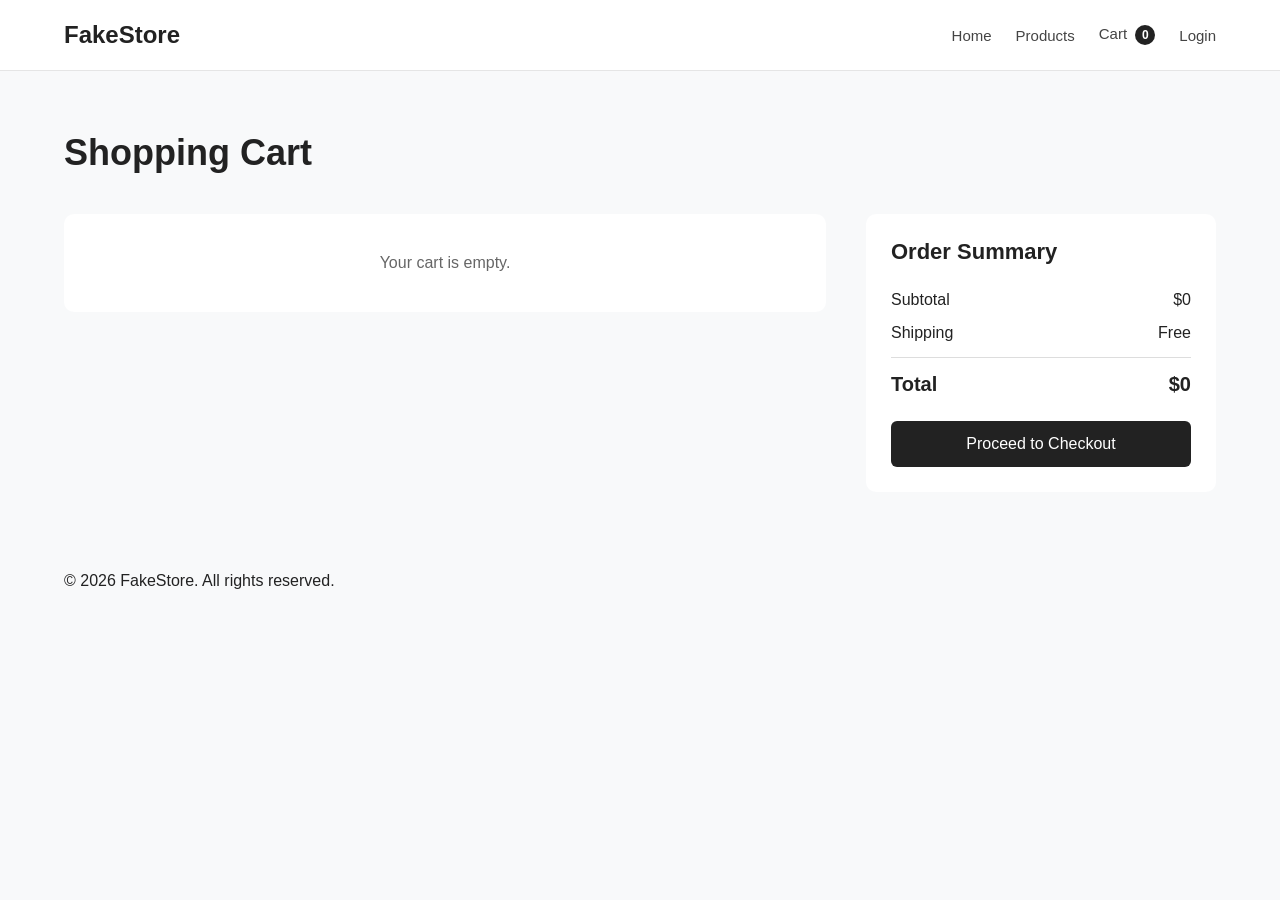
==== pages/cart.html @ 11e09471 "Build shopping cart page" ====
<!DOCTYPE html>
<html lang="en">

<head>

    <meta charset="UTF-8">
    <meta name="viewport" content="width=device-width, initial-scale=1.0">

    <title>Shopping Cart</title>

    <link rel="stylesheet" href="../css/style.css">
    <link rel="stylesheet" href="../css/navbar.css">
    <link rel="stylesheet" href="../css/cart.css">

</head>

<body>

    <header class="navbar">

        <div class="container">

            <a href="../index.html" class="logo">
                FakeStore
            </a>

            <nav>

                <a href="../index.html">
                    Home
                </a>

                <a href="./products.html">
                    Products
                </a>

                <a href="./cart.html">
                    Cart
                    <span class="cart-count">0</span>
                </a>

                <a href="./login.html">
                    Login
                </a>

            </nav>

        </div>

    </header>


    <main>

        <section class="cart-page">

            <div class="container">

                <h1>Shopping Cart</h1>

                <div class="cart-content">

                    <div class="cart-items" id="cartItems">
                    </div>


                    <div class="cart-summary">

                        <h2>Order Summary</h2>

                        <div class="summary-row">

                            <span>Subtotal</span>

                            <span id="cartSubtotal">
                                $0
                            </span>

                        </div>

                        <div class="summary-row">

                            <span>Shipping</span>

                            <span>Free</span>

                        </div>

                        <div class="summary-total">

                            <span>Total</span>

                            <span id="cartTotal">
                                $0
                            </span>

                        </div>

                        <a href="./checkout.html" class="checkout-btn">
                            Proceed to Checkout
                        </a>

                    </div>

                </div>

            </div>

        </section>

    </main>


    <footer>

        <div class="container">

            <p>© 2026 FakeStore. All rights reserved.</p>

        </div>

    </footer>


    <script type="module" src="../js/navbar.js"></script>
    <script type="module" src="../js/cart-page.js"></script>

</body>

</html>
---- css/style.css ----
* {
    margin: 0;
    padding: 0;
    box-sizing: border-box;
}

html {
    scroll-behavior: smooth;
}

body {
    font-family: Arial, sans-serif;
    background-color: #f8f9fa;
    color: #222;
}

a {
    text-decoration: none;
    color: inherit;
}

button {
    font-family: inherit;
    cursor: pointer;
}

.container {
    width: 90%;
    max-width: 1200px;
    margin: 0 auto;
}

.btn {
    display: inline-block;
    padding: 12px 24px;
    background-color: #222;
    color: #fff;
    border-radius: 6px;
    transition: 0.2s;
}

.btn:hover {
    opacity: 0.85;
}

h1,
h2,
h3 {
    line-height: 1.2;
}

.product-card {
    background-color: #fff;
    border-radius: 10px;
    padding: 20px;

    display: flex;
    flex-direction: column;

    box-shadow: 0 2px 10px rgba(0, 0, 0, 0.06);

    transition: 0.2s;
}

.product-card:hover {
    transform: translateY(-5px);
    box-shadow: 0 8px 20px rgba(0, 0, 0, 0.1);
}

.product-card img {
    width: 100%;
    height: 220px;

    object-fit: contain;

    margin-bottom: 20px;
}

.product-card h3 {
    font-size: 16px;
    margin-bottom: 12px;

    display: -webkit-box;
    -webkit-line-clamp: 2;
    -webkit-box-orient: vertical;
    overflow: hidden;
}

.product-card p {
    font-size: 18px;
    font-weight: bold;

    margin-bottom: 20px;
}

.product-card a {
    display: inline-block;

    padding: 10px 15px;

    background-color: #222;
    color: #fff;

    border-radius: 6px;

    text-align: center;

    transition: 0.2s;
}

.product-card a:hover {
    opacity: 0.85;
}
---- css/navbar.css ----
.navbar {
    background-color: #fff;
    border-bottom: 1px solid #e5e5e5;
    position: sticky;
    top: 0;
    z-index: 100;
}

.navbar .container {
    min-height: 70px;

    display: flex;
    align-items: center;
    justify-content: space-between;
}

.logo {
    font-size: 24px;
    font-weight: bold;
}

.navbar nav {
    display: flex;
    align-items: center;
    gap: 24px;
}

.navbar nav a {
    font-size: 15px;
    color: #444;
    transition: 0.2s;
}

.navbar nav a:hover {
    color: #000;
}

.cart-count {
    display: inline-flex;
    align-items: center;
    justify-content: center;

    width: 20px;
    height: 20px;

    margin-left: 4px;

    font-size: 12px;
    font-weight: bold;

    color: #fff;
    background-color: #222;

    border-radius: 50%;
}
---- css/cart.css ----
.cart-page {
    padding: 60px 0 80px;
}

.cart-page h1 {
    font-size: 36px;
    margin-bottom: 40px;
}

.cart-content {
    display: grid;
    grid-template-columns: 1fr 350px;
    gap: 40px;
}

.cart-items {
    display: flex;
    flex-direction: column;
    gap: 20px;
}

.cart-item {
    display: flex;
    align-items: center;
    gap: 25px;

    padding: 20px;

    background-color: #fff;

    border-radius: 10px;
}

.cart-item img {
    width: 120px;
    height: 120px;

    object-fit: contain;
}

.cart-item-info {
    flex: 1;
}

.cart-item-info h3 {
    font-size: 16px;
    margin-bottom: 12px;
}

.cart-item-info p {
    font-weight: bold;
}

.cart-item-actions {
    display: flex;
    align-items: center;
    gap: 10px;
}

.quantity-btn {
    width: 32px;
    height: 32px;

    border: 1px solid #ddd;
    background-color: #fff;

    border-radius: 5px;
}

.remove-btn {
    margin-left: 15px;

    border: none;
    background: none;

    color: #d00;

    cursor: pointer;
}

.cart-summary {
    height: fit-content;

    padding: 25px;

    background-color: #fff;

    border-radius: 10px;
}

.cart-summary h2 {
    font-size: 22px;
    margin-bottom: 25px;
}

.summary-row,
.summary-total {
    display: flex;
    justify-content: space-between;

    margin-bottom: 15px;
}

.summary-total {
    padding-top: 15px;

    border-top: 1px solid #ddd;

    font-size: 20px;
    font-weight: bold;
}

.checkout-btn {
    display: block;

    margin-top: 25px;

    padding: 14px;

    background-color: #222;
    color: #fff;

    border-radius: 6px;

    text-align: center;
}

.empty-cart {
    padding: 40px;

    background-color: #fff;

    border-radius: 10px;

    text-align: center;

    color: #666;
}


@media (max-width: 900px) {

    .cart-content {
        grid-template-columns: 1fr;
    }

}


@media (max-width: 600px) {

    .cart-item {
        flex-direction: column;
        align-items: flex-start;
    }

    .cart-item-actions {
        width: 100%;
    }

}
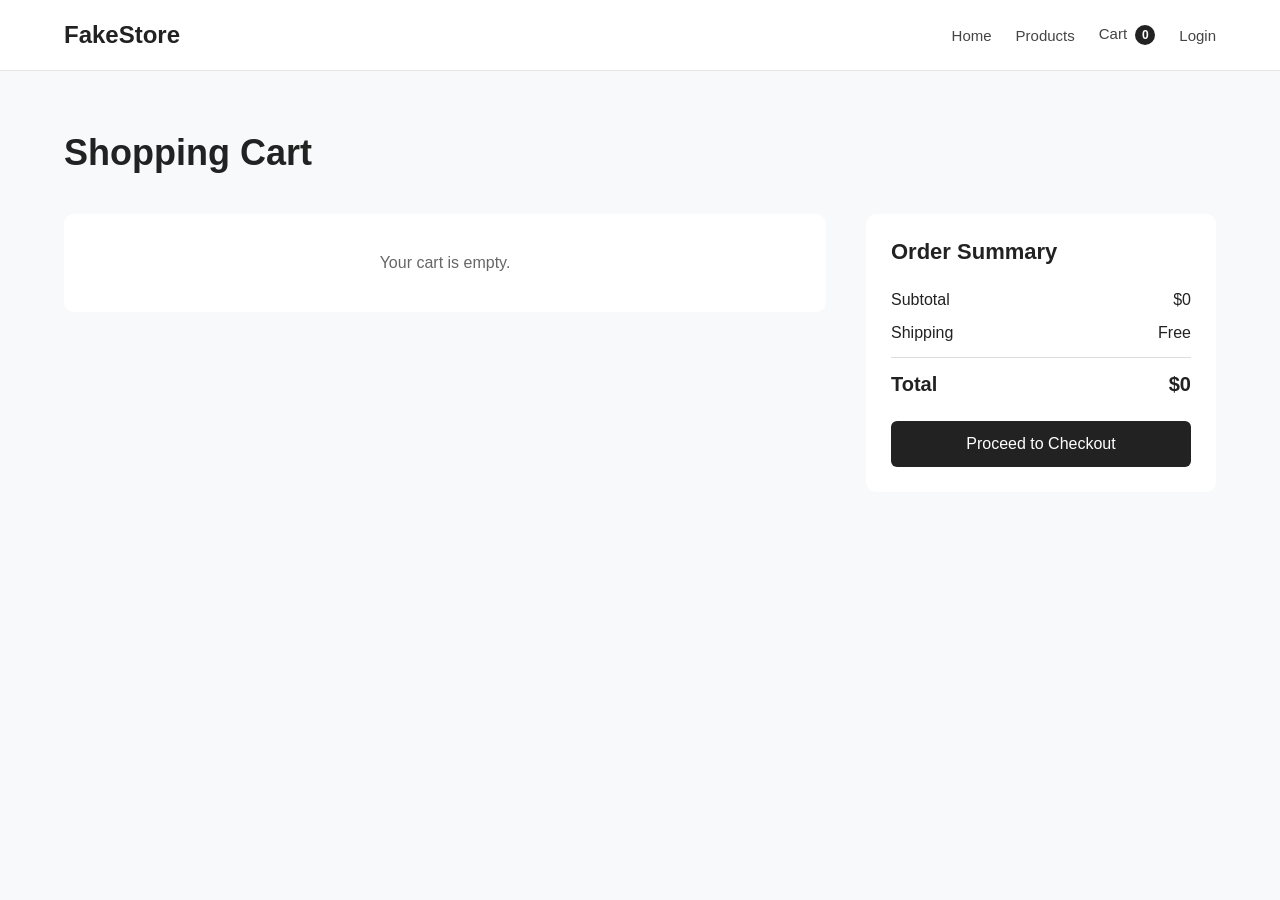
==== commit 009eee42: "Add login and checkout flow" ====
--- a/pages/cart.html
+++ b/pages/cart.html
@@ -111,17 +111,6 @@
     </main>
 
 
-    <footer>
-
-        <div class="container">
-
-            <p>© 2026 FakeStore. All rights reserved.</p>
-
-        </div>
-
-    </footer>
-
-
     <script type="module" src="../js/navbar.js"></script>
     <script type="module" src="../js/cart-page.js"></script>
 
